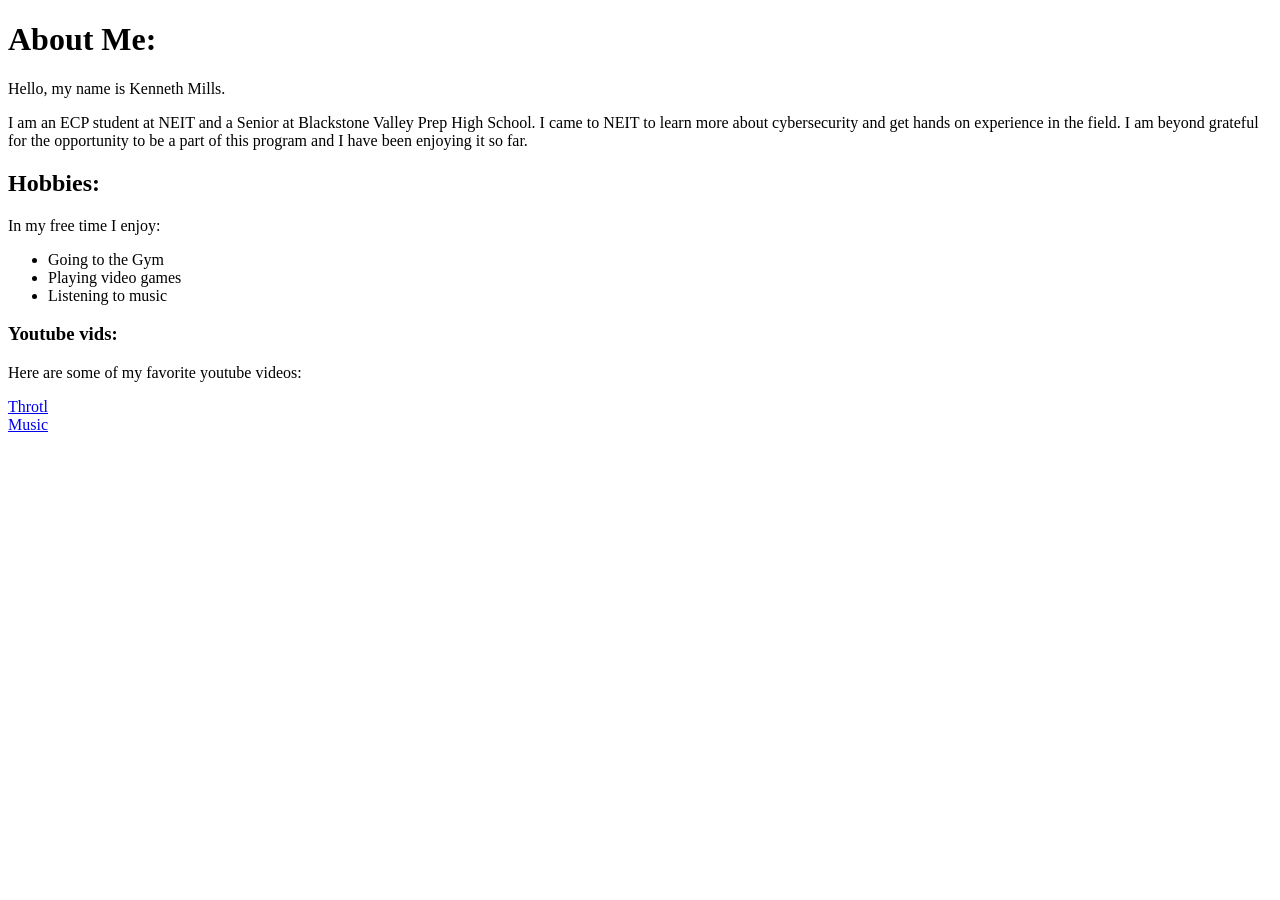
==== index.html @ e00f96c9 "Add files via upload" ====
<!DOCTYPE html>
<html lang="en">
<head>
    <link rel="stylesheet" href="css/style.css">
    <meta charset="UTF-8">
    <meta name="viewport" content="width=device-width, initial-scale=1.0">
    <meta name="description" content="Week 1">
    <meta name="author" content="Kenneth Mills">
    <title>SE111|W1</title>
</head>
<body>
    <h1>About Me:</h1>
    <p>Hello, my name is Kenneth Mills.</p>
    <p>I am an ECP student at NEIT and a Senior at Blackstone Valley Prep High School. I came to NEIT to learn more about cybersecurity and get hands on experience in the field. I am beyond grateful for the opportunity to be a part of this program and I have been enjoying it so far. </p>
    <h2>Hobbies:</h2>
    <p>In my free time I enjoy:</p>
    <ul>
        <li>Going to the Gym</li>
        <li>Playing video games</li>
        <li>Listening to music</li>
    </ul>
    <h3>Youtube vids:</h3>
    <p>Here are some of my favorite youtube videos:</p>
    <a href="https://youtu.be/4XFSaI_Vd-U?si=OEBn6iwlAKHgDEYb" target="_blank">Throtl</a><br>
    <a href="https://youtu.be/yn_6LC4loY8?si=w0XLO-NeDKEhJpld" target="_blank">Music</a>
</body>
</html>
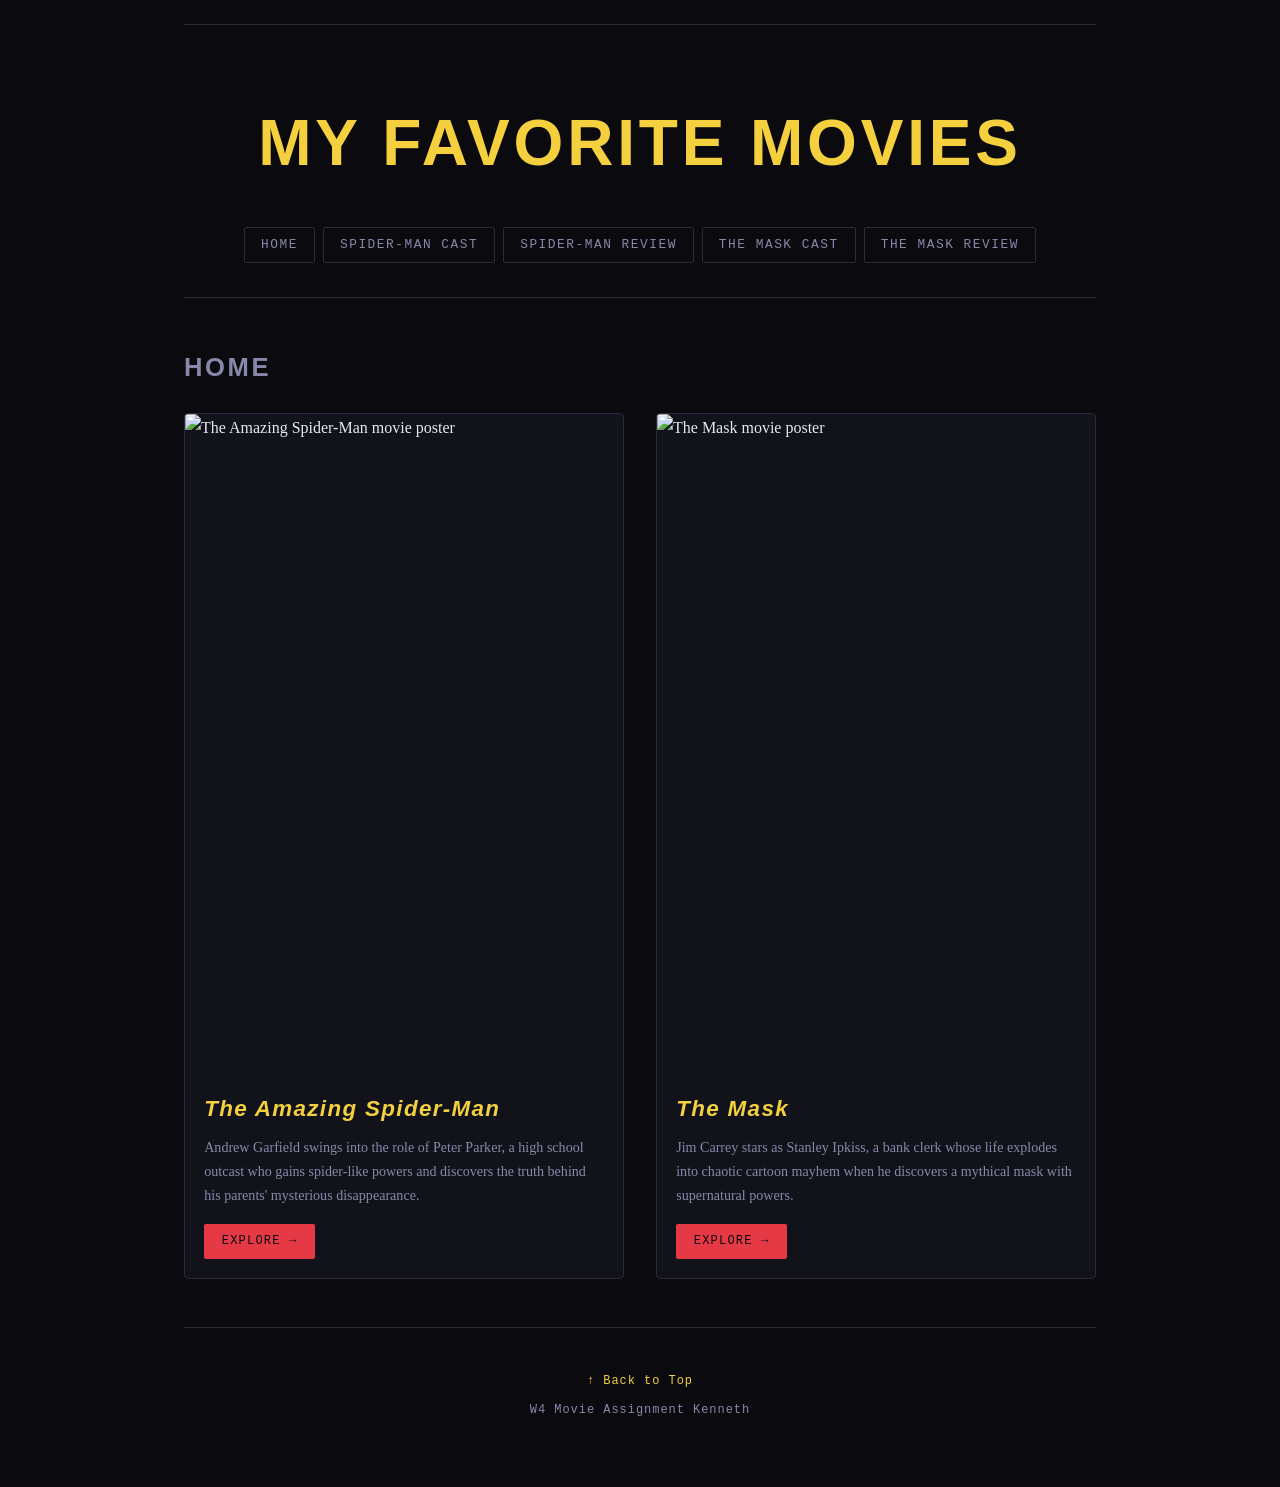
==== commit 9bd41b8b: "Add files via upload" ====
--- a/index.html
+++ b/index.html
@@ -1,27 +1,83 @@
-<!DOCTYPE html>
-<html lang="en">
-<head>
-    <link rel="stylesheet" href="css/style.css">
-    <meta charset="UTF-8">
-    <meta name="viewport" content="width=device-width, initial-scale=1.0">
-    <meta name="description" content="Week 1">
-    <meta name="author" content="Kenneth Mills">
-    <title>SE111|W1</title>
-</head>
-<body>
-    <h1>About Me:</h1>
-    <p>Hello, my name is Kenneth Mills.</p>
-    <p>I am an ECP student at NEIT and a Senior at Blackstone Valley Prep High School. I came to NEIT to learn more about cybersecurity and get hands on experience in the field. I am beyond grateful for the opportunity to be a part of this program and I have been enjoying it so far. </p>
-    <h2>Hobbies:</h2>
-    <p>In my free time I enjoy:</p>
-    <ul>
-        <li>Going to the Gym</li>
-        <li>Playing video games</li>
-        <li>Listening to music</li>
-    </ul>
-    <h3>Youtube vids:</h3>
-    <p>Here are some of my favorite youtube videos:</p>
-    <a href="https://youtu.be/4XFSaI_Vd-U?si=OEBn6iwlAKHgDEYb" target="_blank">Throtl</a><br>
-    <a href="https://youtu.be/yn_6LC4loY8?si=w0XLO-NeDKEhJpld" target="_blank">Music</a>
-</body>
-</html>+<!DOCTYPE html>
+<html lang="en">
+<head>
+  <meta charset="UTF-8" />
+  <meta name="viewport" content="width=device-width, initial-scale=1.0" />
+  <meta name="author" content="Kenneth" />
+  <meta name="description" content="A movie site featuring The Amazing Spider-Man and The Mask ." />
+  <title>My Two Favorite Movies</title>
+  <link rel="stylesheet" href="style.css" />
+</head>
+<body>
+
+<div id="container">
+
+  <hr />
+
+  <div id="header">
+    <h1>My Favorite Movies</h1>
+  </div>
+
+  <nav id="nav">
+    <a href="index.html">Home</a>
+    <a href="spiderman/cast.html">Spider-Man Cast</a>
+    <a href="spiderman/review.html">Spider-Man Review</a>
+    <a href="themask/cast.html">The Mask Cast</a>
+    <a href="themask/review.html">The Mask Review</a>
+  </nav>
+
+  <hr />
+
+  <section id="content">
+    <h2>Home</h2>
+
+    <div class="movie-grid">
+
+      <!-- AMAZING SPIDER-MAN CARD -->
+      <div class="movie-card">
+        <img
+          src="images/Spiderman.jpg"
+          alt="The Amazing Spider-Man movie poster"
+        />
+        <div class="card-body">
+          <h3><em>The Amazing Spider-Man</em></h3>
+          <p>
+            Andrew Garfield swings into the role of Peter Parker, a high school outcast
+            who gains spider-like powers and discovers the truth behind his parents'
+            mysterious disappearance.
+          </p>
+          <a href="spiderman/cast.html" class="btn">Explore →</a>
+        </div>
+      </div>
+
+      <!-- THE MASK CARD -->
+      <div class="movie-card">
+        <img
+          src="images/the-mask-movie-jim-carrey-movie-poster-prints.jpg"
+          alt="The Mask movie poster"
+        />
+        <div class="card-body">
+          <h3><em>The Mask</em></h3>
+          <p>
+            Jim Carrey stars as Stanley Ipkiss, a bank clerk whose life
+            explodes into chaotic cartoon mayhem when he discovers a mythical mask
+            with supernatural powers.
+          </p>
+          <a href="themask/cast.html" class="btn">Explore →</a>
+        </div>
+      </div>
+
+    </div>
+  </section>
+
+  <hr />
+
+  <footer id="footer">
+    <a href="#header">↑ Back to Top</a>
+    <p style="margin-top:0.5rem;">W4 Movie Assignment Kenneth</p>
+  </footer>
+
+</div>
+
+</body>
+</html>
--- a/style.css
+++ b/style.css
@@ -0,0 +1,315 @@
+/* ===== CSS VARIABLES ===== */
+:root {
+  --bg: #0a0a0f;
+  --surface: #12121a;
+  --surface2: #1c1c28;
+  --accent-red: #e63946;
+  --accent-yellow: #f4d03f;
+  --accent-green: #2ecc71;
+  --text: #e8e8f0;
+  --text-muted: #8888aa;
+  --border: #2a2a3a;
+  --font-display: 'Bebas Neue', 'Impact', sans-serif;
+  --font-body: 'Georgia', serif;
+  --font-ui: 'Courier New', monospace;
+}
+
+/* ===== RESET ===== */
+*, *::before, *::after { box-sizing: border-box; margin: 0; padding: 0; }
+
+/* ===== BASE ===== */
+body {
+  background-color: var(--bg);
+  color: var(--text);
+  font-family: var(--font-body);
+  font-size: 1rem;
+  line-height: 1.7;
+  min-height: 100vh;
+}
+
+/* ===== ANIMATION: Page Fade In ===== */
+@keyframes fadeUp {
+  from { opacity: 0; transform: translateY(24px); }
+  to   { opacity: 1; transform: translateY(0); }
+}
+
+/* ===== ANIMATION: Scanline flicker ===== */
+@keyframes scanline {
+  0%   { background-position: 0 0; }
+  100% { background-position: 0 100%; }
+}
+
+/* ===== ANIMATION: Glow pulse ===== */
+@keyframes glowPulse {
+  0%, 100% { text-shadow: 0 0 8px var(--accent-red), 0 0 24px var(--accent-red); }
+  50%       { text-shadow: 0 0 20px var(--accent-red), 0 0 60px var(--accent-red); }
+}
+
+/* ===== CONTAINER ===== */
+#container {
+  max-width: 960px;
+  margin: 0 auto;
+  padding: 0 1.5rem 3rem;
+  animation: fadeUp 0.6s ease both;
+}
+
+/* ===== HORIZONTAL RULE ===== */
+hr {
+  border: none;
+  border-top: 1px solid var(--border);
+  margin: 1.5rem 0;
+}
+
+/* ===== HEADER ===== */
+#header {
+  padding: 2.5rem 0 1.2rem;
+  text-align: center;
+}
+
+#header h1 {
+  font-family: var(--font-display);
+  font-size: clamp(2.4rem, 6vw, 4rem);
+  letter-spacing: 0.06em;
+  color: var(--accent-yellow);
+  animation: glowPulse 3s ease-in-out infinite;
+  text-transform: uppercase;
+}
+
+/* ===== NAV ===== */
+#nav {
+  display: flex;
+  justify-content: center;
+  gap: 0.5rem;
+  flex-wrap: wrap;
+  padding: 0.6rem 0;
+}
+
+#nav a {
+  font-family: var(--font-ui);
+  font-size: 0.8rem;
+  letter-spacing: 0.12em;
+  text-transform: uppercase;
+  color: var(--text-muted);
+  text-decoration: none;
+  padding: 0.4rem 1rem;
+  border: 1px solid var(--border);
+  border-radius: 2px;
+  transition: color 0.2s, border-color 0.2s, background 0.2s;
+}
+
+/* ===== PSEUDO-CLASS: nav hover ===== */
+#nav a:hover {
+  color: var(--bg);
+  background: var(--accent-yellow);
+  border-color: var(--accent-yellow);
+}
+
+/* ===== CONTENT ===== */
+#content {
+  padding: 1.5rem 0;
+}
+
+#content h2 {
+  font-family: var(--font-display);
+  font-size: 1.6rem;
+  letter-spacing: 0.1em;
+  color: var(--text-muted);
+  text-transform: uppercase;
+  margin-bottom: 1.5rem;
+}
+
+/* ===== HOME: movie grid ===== */
+.movie-grid {
+  display: grid;
+  grid-template-columns: 1fr 1fr;
+  gap: 2rem;
+}
+
+@media (max-width: 600px) {
+  .movie-grid { grid-template-columns: 1fr; }
+}
+
+.movie-card {
+  background: var(--surface);
+  border: 1px solid var(--border);
+  border-radius: 4px;
+  overflow: hidden;
+  transition: transform 0.25s, box-shadow 0.25s;
+}
+
+/* ===== PSEUDO-CLASS: card hover ===== */
+.movie-card:hover {
+  transform: translateY(-6px);
+  box-shadow: 0 12px 36px rgba(0,0,0,0.5);
+}
+
+.movie-card img {
+  width: 100%;
+  display: block;
+  aspect-ratio: 2/3;
+  object-fit: cover;
+  object-position: top;
+}
+
+.movie-card .card-body {
+  padding: 1.2rem;
+}
+
+.movie-card h3 {
+  font-family: var(--font-display);
+  font-size: 1.4rem;
+  letter-spacing: 0.06em;
+  color: var(--accent-yellow);
+  margin-bottom: 0.5rem;
+}
+
+.movie-card p {
+  font-size: 0.88rem;
+  color: var(--text-muted);
+  margin-bottom: 1rem;
+}
+
+.movie-card a.btn {
+  display: inline-block;
+  font-family: var(--font-ui);
+  font-size: 0.75rem;
+  letter-spacing: 0.1em;
+  text-transform: uppercase;
+  color: var(--bg);
+  background: var(--accent-red);
+  padding: 0.45rem 1.1rem;
+  border-radius: 2px;
+  text-decoration: none;
+  transition: background 0.2s;
+}
+
+.movie-card a.btn:hover {
+  background: var(--accent-yellow);
+}
+
+/* ===== SUBPAGES: synopsis, cast, review ===== */
+.synopsis {
+  background: var(--surface);
+  border-left: 3px solid var(--accent-red);
+  padding: 1.2rem 1.5rem;
+  margin-bottom: 1.5rem;
+  border-radius: 0 4px 4px 0;
+  font-size: 0.97rem;
+}
+
+.poster-wrap {
+  float: right;
+  margin: 0 0 1.5rem 1.5rem;
+  max-width: 200px;
+}
+
+.poster-wrap img {
+  width: 100%;
+  border-radius: 4px;
+  border: 2px solid var(--border);
+}
+
+/* ===== INFO BOX ===== */
+.info {
+  background: var(--surface2);
+  border: 1px solid var(--border);
+  border-radius: 4px;
+  padding: 1.2rem 1.5rem;
+  margin-top: 1.5rem;
+  font-size: 0.9rem;
+  clear: both;
+}
+
+.info p { margin-bottom: 0.4rem; }
+.info b { color: var(--accent-yellow); font-family: var(--font-ui); font-size: 0.8rem; letter-spacing: 0.06em; text-transform: uppercase; }
+
+/* ===== CAST ===== */
+.character {
+  display: flex;
+  align-items: center;
+  gap: 1rem;
+  padding: 0.9rem 0;
+}
+
+.character img {
+  border-radius: 50%;
+  border: 2px solid var(--accent-red);
+  object-fit: cover;
+  width: 50px;
+  height: 50px;
+  flex-shrink: 0;
+}
+
+.character h3 {
+  font-family: var(--font-display);
+  letter-spacing: 0.06em;
+  font-size: 1.05rem;
+  color: var(--accent-yellow);
+}
+
+.character .actor-name {
+  font-family: var(--font-ui);
+  font-size: 0.8rem;
+  color: var(--text-muted);
+}
+
+/* ===== REVIEW ===== */
+.review-meta {
+  font-family: var(--font-ui);
+  font-size: 0.82rem;
+  color: var(--text-muted);
+  margin-bottom: 1.2rem;
+}
+
+.review-meta b { color: var(--text); }
+
+.review-body p {
+  margin-bottom: 1rem;
+  font-size: 0.97rem;
+}
+
+.imdb-link {
+  display: inline-block;
+  margin-top: 0.5rem;
+  font-family: var(--font-ui);
+  font-size: 0.82rem;
+  letter-spacing: 0.08em;
+  text-transform: uppercase;
+  color: var(--accent-yellow);
+  text-decoration: none;
+  border-bottom: 1px solid var(--accent-yellow);
+  padding-bottom: 1px;
+}
+
+.imdb-link:hover { color: var(--accent-red); border-color: var(--accent-red); }
+
+.info h3 {
+  font-family: var(--font-display);
+  letter-spacing: 0.08em;
+  font-size: 1.1rem;
+  color: var(--accent-red);
+  margin-bottom: 0.7rem;
+}
+
+.info ul { padding-left: 1.2rem; font-size: 0.9rem; }
+.info ul li { margin-bottom: 0.35rem; }
+
+/* ===== FOOTER ===== */
+#footer {
+  padding: 1.2rem 0;
+  text-align: center;
+  font-family: var(--font-ui);
+  font-size: 0.75rem;
+  color: var(--text-muted);
+  letter-spacing: 0.08em;
+}
+
+#footer a {
+  color: var(--accent-yellow);
+  text-decoration: none;
+}
+
+#footer a:hover { text-decoration: underline; }
+
+/* ===== CLEARFIX ===== */
+.clearfix::after { content: ''; display: table; clear: both; }
